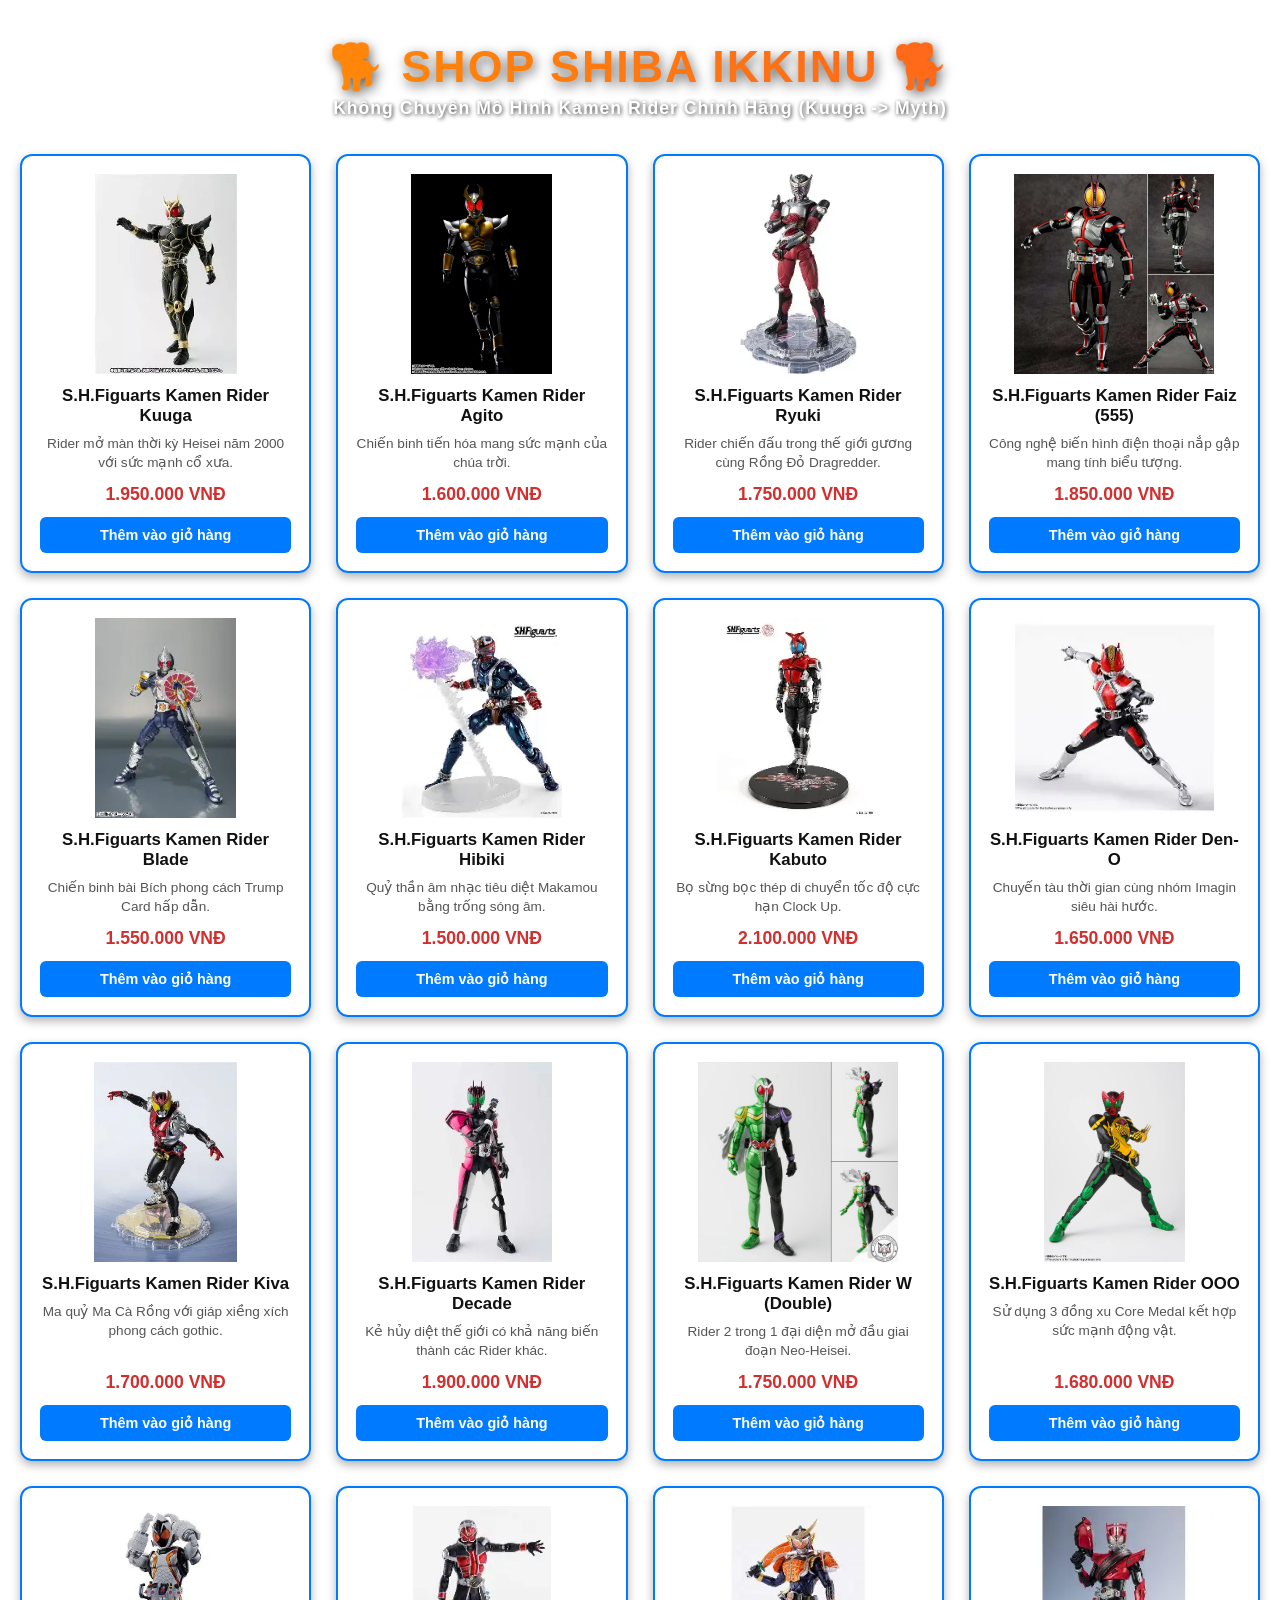
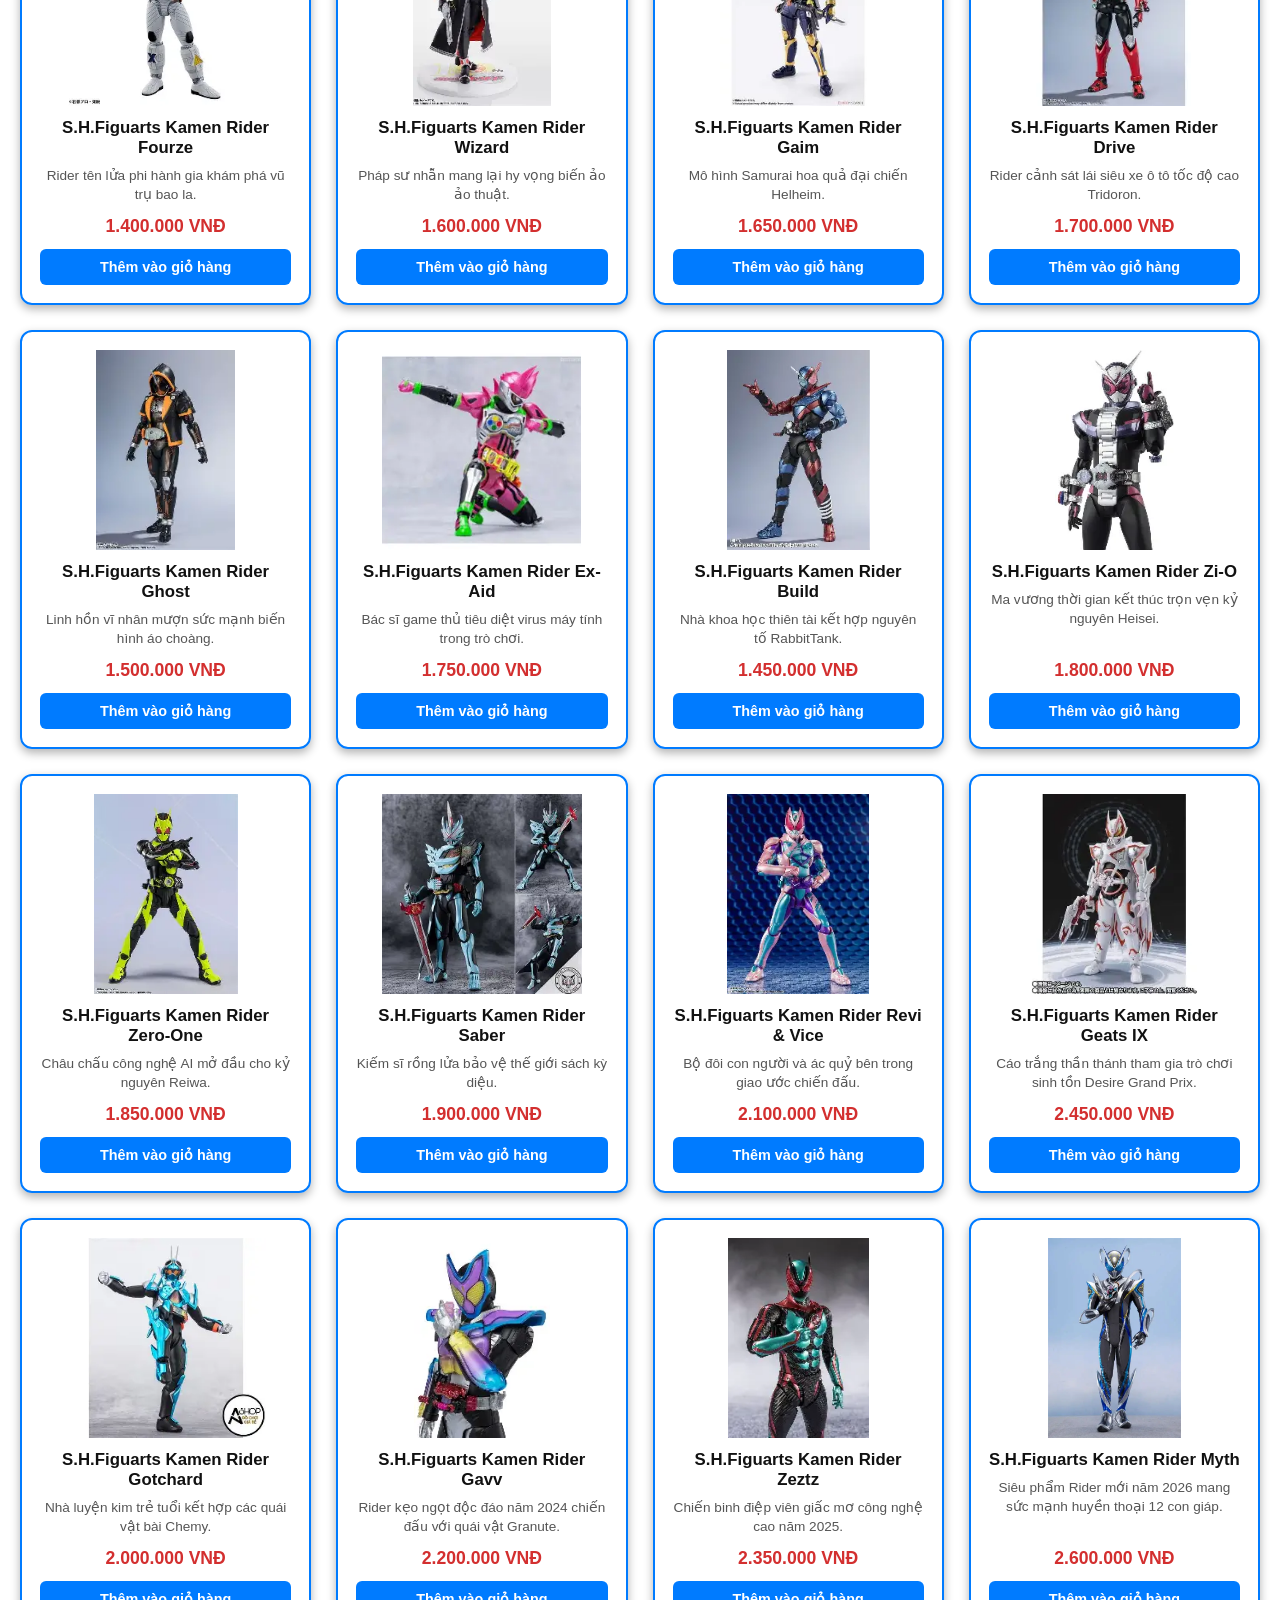
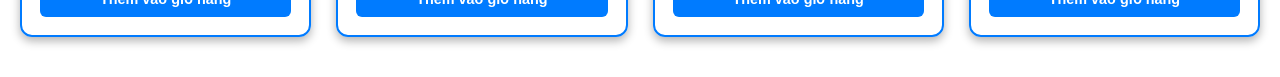
==== index.html @ 79458507 "Rename box.html to index.html" ====
<!DOCTYPE html>
<html lang="vi">
<head>
  <meta charset="UTF-8">
  <meta name="viewport" content="width=device-width, initial-scale=1.0">
  <title>SHOP SHIBA IKKINU - Bảng Giá Mô Hình Kamen Rider (Kuuga -> Myth)</title>
  
  <style>
    /* Reset CSS */
    * {
      box-sizing: border-box;
      margin: 0;
      padding: 0;
    }

    body {
      font-family: 'Segoe UI', Tahoma, Geneva, Verdana, sans-serif;
      padding: 40px 20px;
    }

    /* CSS DÀNH CHO VIDEO NỀN ĐỘNG */
    .bg-video {
      position: fixed;
      right: 0;
      bottom: 0;
      min-width: 100%;
      min-height: 100%;
      z-index: -1; /* Đẩy video ra sau cùng làm nền */
      object-fit: cover;
      filter: brightness(0.5); /* Hạ độ sáng video cho dễ đọc chữ */
    }

    /* TRANG TRÍ TIÊU ĐỀ SHOP SHIBA IKKINU */
    .shop-header {
      text-align: center;
      margin-bottom: 35px;
    }

    .shop-title {
      font-size: 2.8rem;
      font-weight: 900;
      text-transform: uppercase;
      letter-spacing: 2px;
      
      background: linear-gradient(45deg, #ff9800, #ff5722);
      background-clip: text;
      -webkit-background-clip: text;
      -webkit-text-fill-color: transparent;
      
      filter: drop-shadow(2px 4px 6px rgba(0, 0, 0, 0.6));
      margin-bottom: 5px;
    }

    .shop-subtitle {
      font-size: 1.1rem;
      color: #ffffff;
      font-weight: 600;
      letter-spacing: 1px;
      text-shadow: 1px 1px 4px rgba(0,0,0,0.8);
    }

    /* KHUNG LƯỚI CHỨA 28 SẢN PHẨM */
    .product-container {
      display: grid;
      grid-template-columns: repeat(auto-fill, minmax(280px, 1fr));
      gap: 25px;
      max-width: 1300px;
      margin: 0 auto;
    }

    /* THẺ SẢN PHẨM */
    .product-card {
      background-color: rgba(255, 255, 255, 0.95);
      border: 2px solid #007bff;
      border-radius: 12px;
      padding: 18px;
      text-align: center;
      
      display: flex;
      flex-direction: column;
      justify-content: space-between;
      box-shadow: 0 4px 10px rgba(0, 0, 0, 0.3);

      transition: all 0.3s ease-in-out;
    }

    .product-card:hover {
      transform: translateY(-8px) scale(1.02);
      border-color: #ff5722;
      box-shadow: 0 12px 24px rgba(255, 87, 34, 0.4);
      cursor: pointer;
    }

    /* Khung chứa hình ảnh */
    .image-wrapper {
      width: 100%;
      height: 200px;
      margin-bottom: 12px;
      display: flex;
      align-items: center;
      justify-content: center;
      background-color: #ffffff;
      border-radius: 8px;
      overflow: hidden;
    }

    .product-image {
      max-width: 100%;
      max-height: 100%;
      object-fit: contain;
    }

    /* Tiêu đề & Nội dung */
    .product-title {
      font-size: 1.05rem;
      color: #111;
      margin-bottom: 8px;
      font-weight: bold;
    }

    .product-description {
      font-size: 0.85rem;
      color: #555;
      margin-bottom: 12px;
      line-height: 1.4;
      flex-grow: 1;
    }

    .product-price {
      font-size: 1.1rem;
      font-weight: bold;
      color: #d32f2f;
      margin-bottom: 12px;
      display: block;
    }

    .add-to-cart-btn {
      background-color: #007bff;
      color: #ffffff;
      border: none;
      padding: 10px 12px;
      border-radius: 6px;
      font-weight: bold;
      font-size: 0.9rem;
      cursor: pointer;
      transition: background-color 0.3s ease;
    }

    .product-card:hover .add-to-cart-btn {
      background-color: #ff5722;
    }
  </style>
</head>
<body>

  <!-- VIDEO NỀN ĐỘNG -->
  <video autoplay loop muted playsinline class="bg-video">
    <source src="background-effect.mp4" type="video/mp4">
  </video>

  <!-- TIÊU ĐỀ SHOP SHIBA IKKINU -->
  <div class="shop-header">
    <h1 class="shop-title">🐕 SHOP SHIBA IKKINU 🐕</h1>
    <p class="shop-subtitle">Không Chuyên Mô Hình Kamen Rider Chính Hãng (Kuuga -> Myth)</p>
  </div>

  <!-- BỘ BẢNG GIÁ 28 KAMEN RIDER -->
  <div class="product-container">
    
    <!-- 1. Kuuga -->
    <div class="product-card">
      <div class="image-wrapper"><img src="kuuga.jpg" alt="Kuuga" class="product-image"></div>
      <h3 class="product-title">S.H.Figuarts Kamen Rider Kuuga</h3>
      <p class="product-description">Rider mở màn thời kỳ Heisei năm 2000 với sức mạnh cổ xưa.</p>
      <span class="product-price">1.950.000 VNĐ</span>
      <button class="add-to-cart-btn">Thêm vào giỏ hàng</button>
    </div>

    <!-- 2. Agito -->
    <div class="product-card">
      <div class="image-wrapper"><img src="agito.png" alt="Agito" class="product-image"></div>
      <h3 class="product-title">S.H.Figuarts Kamen Rider Agito</h3>
      <p class="product-description">Chiến binh tiến hóa mang sức mạnh của chúa trời.</p>
      <span class="product-price">1.600.000 VNĐ</span>
      <button class="add-to-cart-btn">Thêm vào giỏ hàng</button>
    </div>

    <!-- 3. Ryuki -->
    <div class="product-card">
      <div class="image-wrapper"><img src="ryuki.png" alt="Ryuki" class="product-image"></div>
      <h3 class="product-title">S.H.Figuarts Kamen Rider Ryuki</h3>
      <p class="product-description">Rider chiến đấu trong thế giới gương cùng Rồng Đỏ Dragredder.</p>
      <span class="product-price">1.750.000 VNĐ</span>
      <button class="add-to-cart-btn">Thêm vào giỏ hàng</button>
    </div>

    <!-- 4. Faiz -->
    <div class="product-card">
      <div class="image-wrapper"><img src="faiz.png" alt="Faiz" class="product-image"></div>
      <h3 class="product-title">S.H.Figuarts Kamen Rider Faiz (555)</h3>
      <p class="product-description">Công nghệ biến hình điện thoại nắp gập mang tính biểu tượng.</p>
      <span class="product-price">1.850.000 VNĐ</span>
      <button class="add-to-cart-btn">Thêm vào giỏ hàng</button>
    </div>

    <!-- 5. Blade -->
    <div class="product-card">
      <div class="image-wrapper"><img src="blade.png" alt="Blade" class="product-image"></div>
      <h3 class="product-title">S.H.Figuarts Kamen Rider Blade</h3>
      <p class="product-description">Chiến binh bài Bích phong cách Trump Card hấp dẫn.</p>
      <span class="product-price">1.550.000 VNĐ</span>
      <button class="add-to-cart-btn">Thêm vào giỏ hàng</button>
    </div>

    <!-- 6. Hibiki -->
    <div class="product-card">
      <div class="image-wrapper"><img src="hibiki.png" alt="Hibiki" class="product-image"></div>
      <h3 class="product-title">S.H.Figuarts Kamen Rider Hibiki</h3>
      <p class="product-description">Quỷ thần âm nhạc tiêu diệt Makamou bằng trống sóng âm.</p>
      <span class="product-price">1.500.000 VNĐ</span>
      <button class="add-to-cart-btn">Thêm vào giỏ hàng</button>
    </div>

    <!-- 7. Kabuto -->
    <div class="product-card">
      <div class="image-wrapper"><img src="kabuto.png" alt="Kabuto" class="product-image"></div>
      <h3 class="product-title">S.H.Figuarts Kamen Rider Kabuto</h3>
      <p class="product-description">Bọ sừng bọc thép di chuyển tốc độ cực hạn Clock Up.</p>
      <span class="product-price">2.100.000 VNĐ</span>
      <button class="add-to-cart-btn">Thêm vào giỏ hàng</button>
    </div>

    <!-- 8. Den-O -->
    <div class="product-card">
      <div class="image-wrapper"><img src="deno.png" alt="Den-O" class="product-image"></div>
      <h3 class="product-title">S.H.Figuarts Kamen Rider Den-O</h3>
      <p class="product-description">Chuyến tàu thời gian cùng nhóm Imagin siêu hài hước.</p>
      <span class="product-price">1.650.000 VNĐ</span>
      <button class="add-to-cart-btn">Thêm vào giỏ hàng</button>
    </div>

    <!-- 9. Kiva -->
    <div class="product-card">
      <div class="image-wrapper"><img src="kiva.png" alt="Kiva" class="product-image"></div>
      <h3 class="product-title">S.H.Figuarts Kamen Rider Kiva</h3>
      <p class="product-description">Ma quỷ Ma Cà Rồng với giáp xiềng xích phong cách gothic.</p>
      <span class="product-price">1.700.000 VNĐ</span>
      <button class="add-to-cart-btn">Thêm vào giỏ hàng</button>
    </div>

    <!-- 10. Decade -->
    <div class="product-card">
      <div class="image-wrapper"><img src="decade.png" alt="Decade" class="product-image"></div>
      <h3 class="product-title">S.H.Figuarts Kamen Rider Decade</h3>
      <p class="product-description">Kẻ hủy diệt thế giới có khả năng biến thành các Rider khác.</p>
      <span class="product-price">1.900.000 VNĐ</span>
      <button class="add-to-cart-btn">Thêm vào giỏ hàng</button>
    </div>

    <!-- 11. W (Double) -->
    <div class="product-card">
      <div class="image-wrapper"><img src="w.png" alt="W" class="product-image"></div>
      <h3 class="product-title">S.H.Figuarts Kamen Rider W (Double)</h3>
      <p class="product-description">Rider 2 trong 1 đại diện mở đầu giai đoạn Neo-Heisei.</p>
      <span class="product-price">1.750.000 VNĐ</span>
      <button class="add-to-cart-btn">Thêm vào giỏ hàng</button>
    </div>

    <!-- 12. OOO -->
    <div class="product-card">
      <div class="image-wrapper"><img src="ozu.png" alt="OOO" class="product-image"></div>
      <h3 class="product-title">S.H.Figuarts Kamen Rider OOO</h3>
      <p class="product-description">Sử dụng 3 đồng xu Core Medal kết hợp sức mạnh động vật.</p>
      <span class="product-price">1.680.000 VNĐ</span>
      <button class="add-to-cart-btn">Thêm vào giỏ hàng</button>
    </div>

    <!-- 13. Fourze -->
    <div class="product-card">
      <div class="image-wrapper"><img src="fourze.png" alt="Fourze" class="product-image"></div>
      <h3 class="product-title">S.H.Figuarts Kamen Rider Fourze</h3>
      <p class="product-description">Rider tên lửa phi hành gia khám phá vũ trụ bao la.</p>
      <span class="product-price">1.400.000 VNĐ</span>
      <button class="add-to-cart-btn">Thêm vào giỏ hàng</button>
    </div>

    <!-- 14. Wizard -->
    <div class="product-card">
      <div class="image-wrapper"><img src="wizard.png" alt="Wizard" class="product-image"></div>
      <h3 class="product-title">S.H.Figuarts Kamen Rider Wizard</h3>
      <p class="product-description">Pháp sư nhẫn mang lại hy vọng biến ảo ảo thuật.</p>
      <span class="product-price">1.600.000 VNĐ</span>
      <button class="add-to-cart-btn">Thêm vào giỏ hàng</button>
    </div>

    <!-- 15. Gaim -->
    <div class="product-card">
      <div class="image-wrapper"><img src="gaim.png" alt="Gaim" class="product-image"></div>
      <h3 class="product-title">S.H.Figuarts Kamen Rider Gaim</h3>
      <p class="product-description">Mô hình Samurai hoa quả đại chiến Helheim.</p>
      <span class="product-price">1.650.000 VNĐ</span>
      <button class="add-to-cart-btn">Thêm vào giỏ hàng</button>
    </div>

    <!-- 16. Drive -->
    <div class="product-card">
      <div class="image-wrapper"><img src="drive.png" alt="Drive" class="product-image"></div>
      <h3 class="product-title">S.H.Figuarts Kamen Rider Drive</h3>
      <p class="product-description">Rider cảnh sát lái siêu xe ô tô tốc độ cao Tridoron.</p>
      <span class="product-price">1.700.000 VNĐ</span>
      <button class="add-to-cart-btn">Thêm vào giỏ hàng</button>
    </div>

    <!-- 17. Ghost -->
    <div class="product-card">
      <div class="image-wrapper"><img src="ghost.png" alt="Ghost" class="product-image"></div>
      <h3 class="product-title">S.H.Figuarts Kamen Rider Ghost</h3>
      <p class="product-description">Linh hồn vĩ nhân mượn sức mạnh biến hình áo choàng.</p>
      <span class="product-price">1.500.000 VNĐ</span>
      <button class="add-to-cart-btn">Thêm vào giỏ hàng</button>
    </div>

    <!-- 18. Ex-Aid -->
    <div class="product-card">
      <div class="image-wrapper"><img src="exaid.png" alt="Ex-Aid" class="product-image"></div>
      <h3 class="product-title">S.H.Figuarts Kamen Rider Ex-Aid</h3>
      <p class="product-description">Bác sĩ game thủ tiêu diệt virus máy tính trong trò chơi.</p>
      <span class="product-price">1.750.000 VNĐ</span>
      <button class="add-to-cart-btn">Thêm vào giỏ hàng</button>
    </div>

    <!-- 19. Build -->
    <div class="product-card">
      <div class="image-wrapper"><img src="build.png" alt="Build" class="product-image"></div>
      <h3 class="product-title">S.H.Figuarts Kamen Rider Build</h3>
      <p class="product-description">Nhà khoa học thiên tài kết hợp nguyên tố RabbitTank.</p>
      <span class="product-price">1.450.000 VNĐ</span>
      <button class="add-to-cart-btn">Thêm vào giỏ hàng</button>
    </div>

    <!-- 20. Zi-O -->
    <div class="product-card">
      <div class="image-wrapper"><img src="zio.png" alt="Zi-O" class="product-image"></div>
      <h3 class="product-title">S.H.Figuarts Kamen Rider Zi-O</h3>
      <p class="product-description">Ma vương thời gian kết thúc trọn vẹn kỷ nguyên Heisei.</p>
      <span class="product-price">1.800.000 VNĐ</span>
      <button class="add-to-cart-btn">Thêm vào giỏ hàng</button>
    </div>

    <!-- 21. Zero-One -->
    <div class="product-card">
      <div class="image-wrapper"><img src="zeroone.png" alt="Zero-One" class="product-image"></div>
      <h3 class="product-title">S.H.Figuarts Kamen Rider Zero-One</h3>
      <p class="product-description">Châu chấu công nghệ AI mở đầu cho kỷ nguyên Reiwa.</p>
      <span class="product-price">1.850.000 VNĐ</span>
      <button class="add-to-cart-btn">Thêm vào giỏ hàng</button>
    </div>

    <!-- 22. Saber -->
    <div class="product-card">
      <div class="image-wrapper"><img src="saber.png" alt="Saber" class="product-image"></div>
      <h3 class="product-title">S.H.Figuarts Kamen Rider Saber</h3>
      <p class="product-description">Kiếm sĩ rồng lửa bảo vệ thế giới sách kỳ diệu.</p>
      <span class="product-price">1.900.000 VNĐ</span>
      <button class="add-to-cart-btn">Thêm vào giỏ hàng</button>
    </div>

    <!-- 23. Revice -->
    <div class="product-card">
      <div class="image-wrapper"><img src="revice.png" alt="Revice" class="product-image"></div>
      <h3 class="product-title">S.H.Figuarts Kamen Rider Revi & Vice</h3>
      <p class="product-description">Bộ đôi con người và ác quỷ bên trong giao ước chiến đấu.</p>
      <span class="product-price">2.100.000 VNĐ</span>
      <button class="add-to-cart-btn">Thêm vào giỏ hàng</button>
    </div>

    <!-- 24. Geats -->
    <div class="product-card">
      <div class="image-wrapper"><img src="geats.png" alt="Geats IX" class="product-image"></div>
      <h3 class="product-title">S.H.Figuarts Kamen Rider Geats IX</h3>
      <p class="product-description">Cáo trắng thần thánh tham gia trò chơi sinh tồn Desire Grand Prix.</p>
      <span class="product-price">2.450.000 VNĐ</span>
      <button class="add-to-cart-btn">Thêm vào giỏ hàng</button>
    </div>

    <!-- 25. Gotchard -->
    <div class="product-card">
      <div class="image-wrapper"><img src="gotchard.png" alt="Gotchard" class="product-image"></div>
      <h3 class="product-title">S.H.Figuarts Kamen Rider Gotchard</h3>
      <p class="product-description">Nhà luyện kim trẻ tuổi kết hợp các quái vật bài Chemy.</p>
      <span class="product-price">2.000.000 VNĐ</span>
      <button class="add-to-cart-btn">Thêm vào giỏ hàng</button>
    </div>

    <!-- 26. Gavv -->
    <div class="product-card">
      <div class="image-wrapper"><img src="gavv.png" alt="Gavv" class="product-image"></div>
      <h3 class="product-title">S.H.Figuarts Kamen Rider Gavv</h3>
      <p class="product-description">Rider kẹo ngọt độc đáo năm 2024 chiến đấu với quái vật Granute.</p>
      <span class="product-price">2.200.000 VNĐ</span>
      <button class="add-to-cart-btn">Thêm vào giỏ hàng</button>
    </div>

    <!-- 27. Zeztz -->
    <div class="product-card">
      <div class="image-wrapper"><img src="zeztz.png" alt="Zeztz" class="product-image"></div>
      <h3 class="product-title">S.H.Figuarts Kamen Rider Zeztz</h3>
      <p class="product-description">Chiến binh điệp viên giấc mơ công nghệ cao năm 2025.</p>
      <span class="product-price">2.350.000 VNĐ</span>
      <button class="add-to-cart-btn">Thêm vào giỏ hàng</button>
    </div>

    <!-- 28. Myth -->
    <div class="product-card">
      <div class="image-wrapper"><img src="myth.png" alt="Myth" class="product-image"></div>
      <h3 class="product-title">S.H.Figuarts Kamen Rider Myth</h3>
      <p class="product-description">Siêu phẩm Rider mới năm 2026 mang sức mạnh huyền thoại 12 con giáp.</p>
      <span class="product-price">2.600.000 VNĐ</span>
      <button class="add-to-cart-btn">Thêm vào giỏ hàng</button>
    </div>

  </div>

</body>
</html>
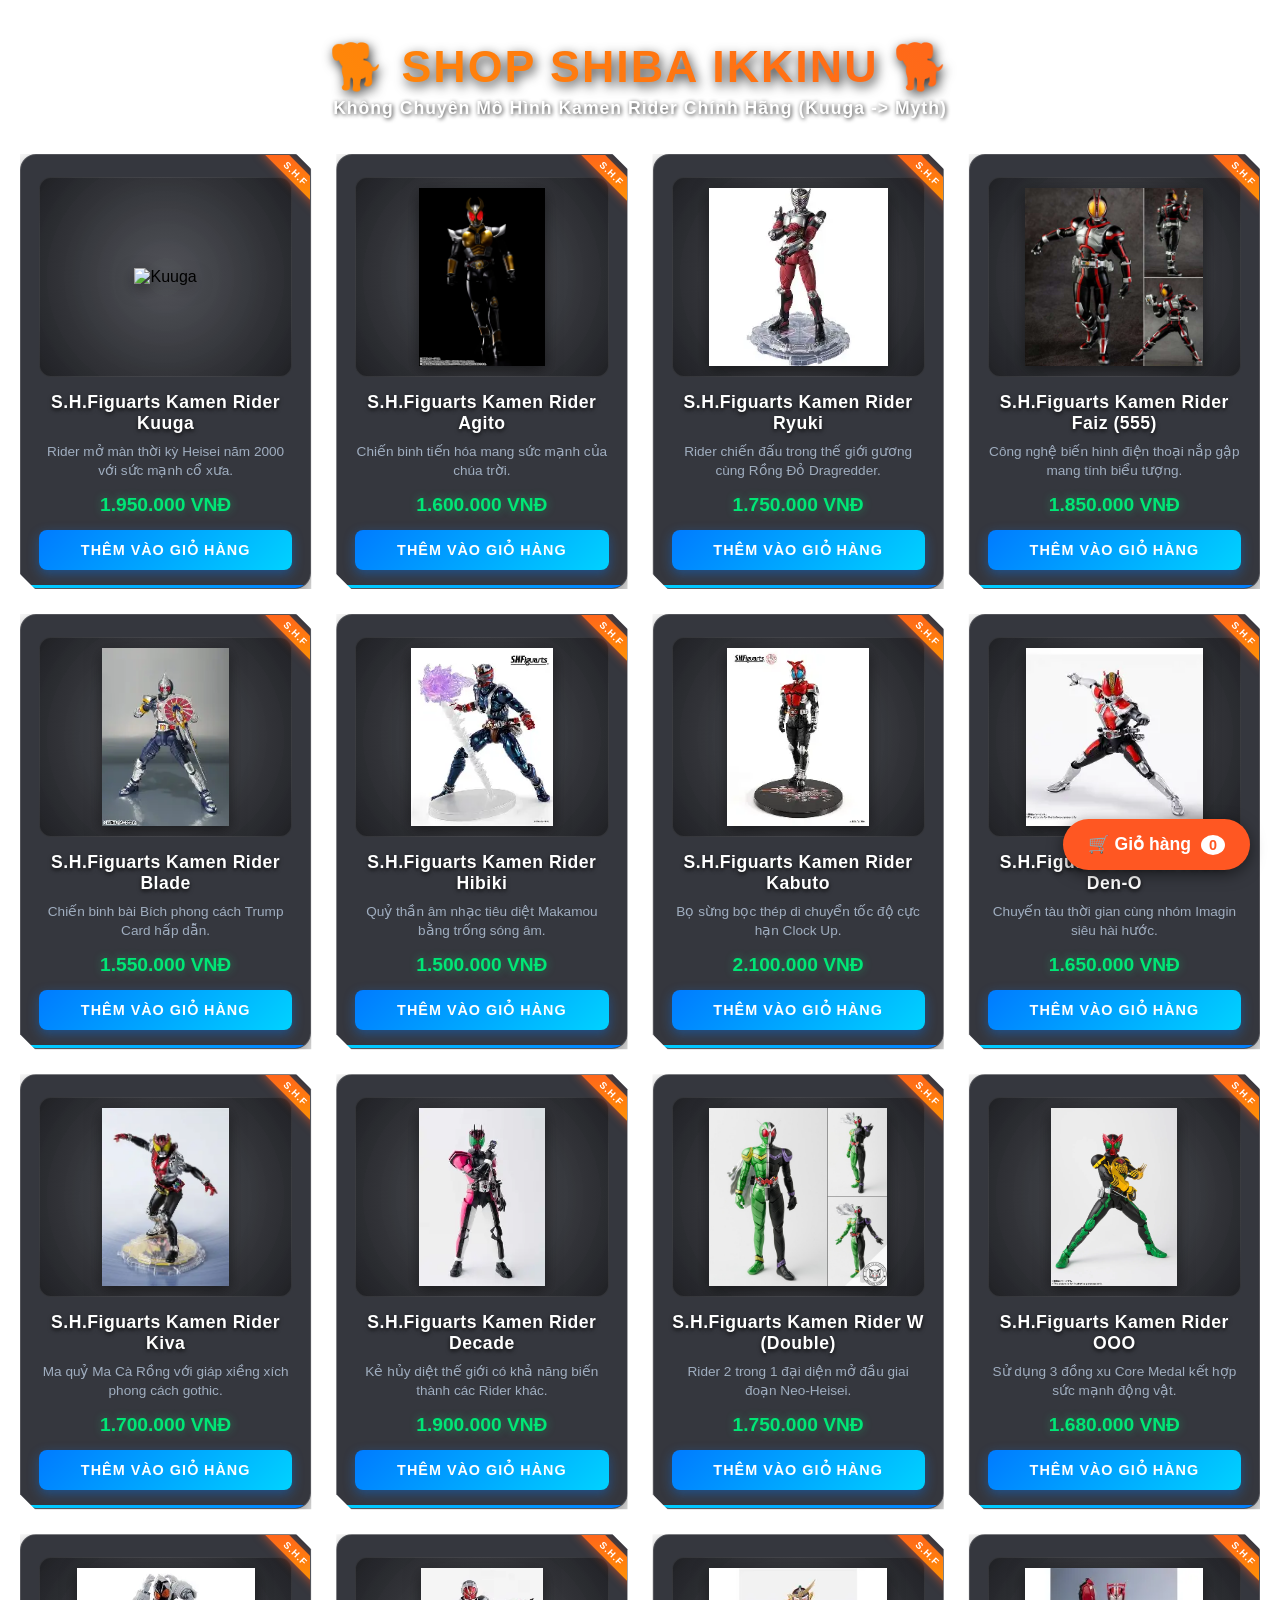
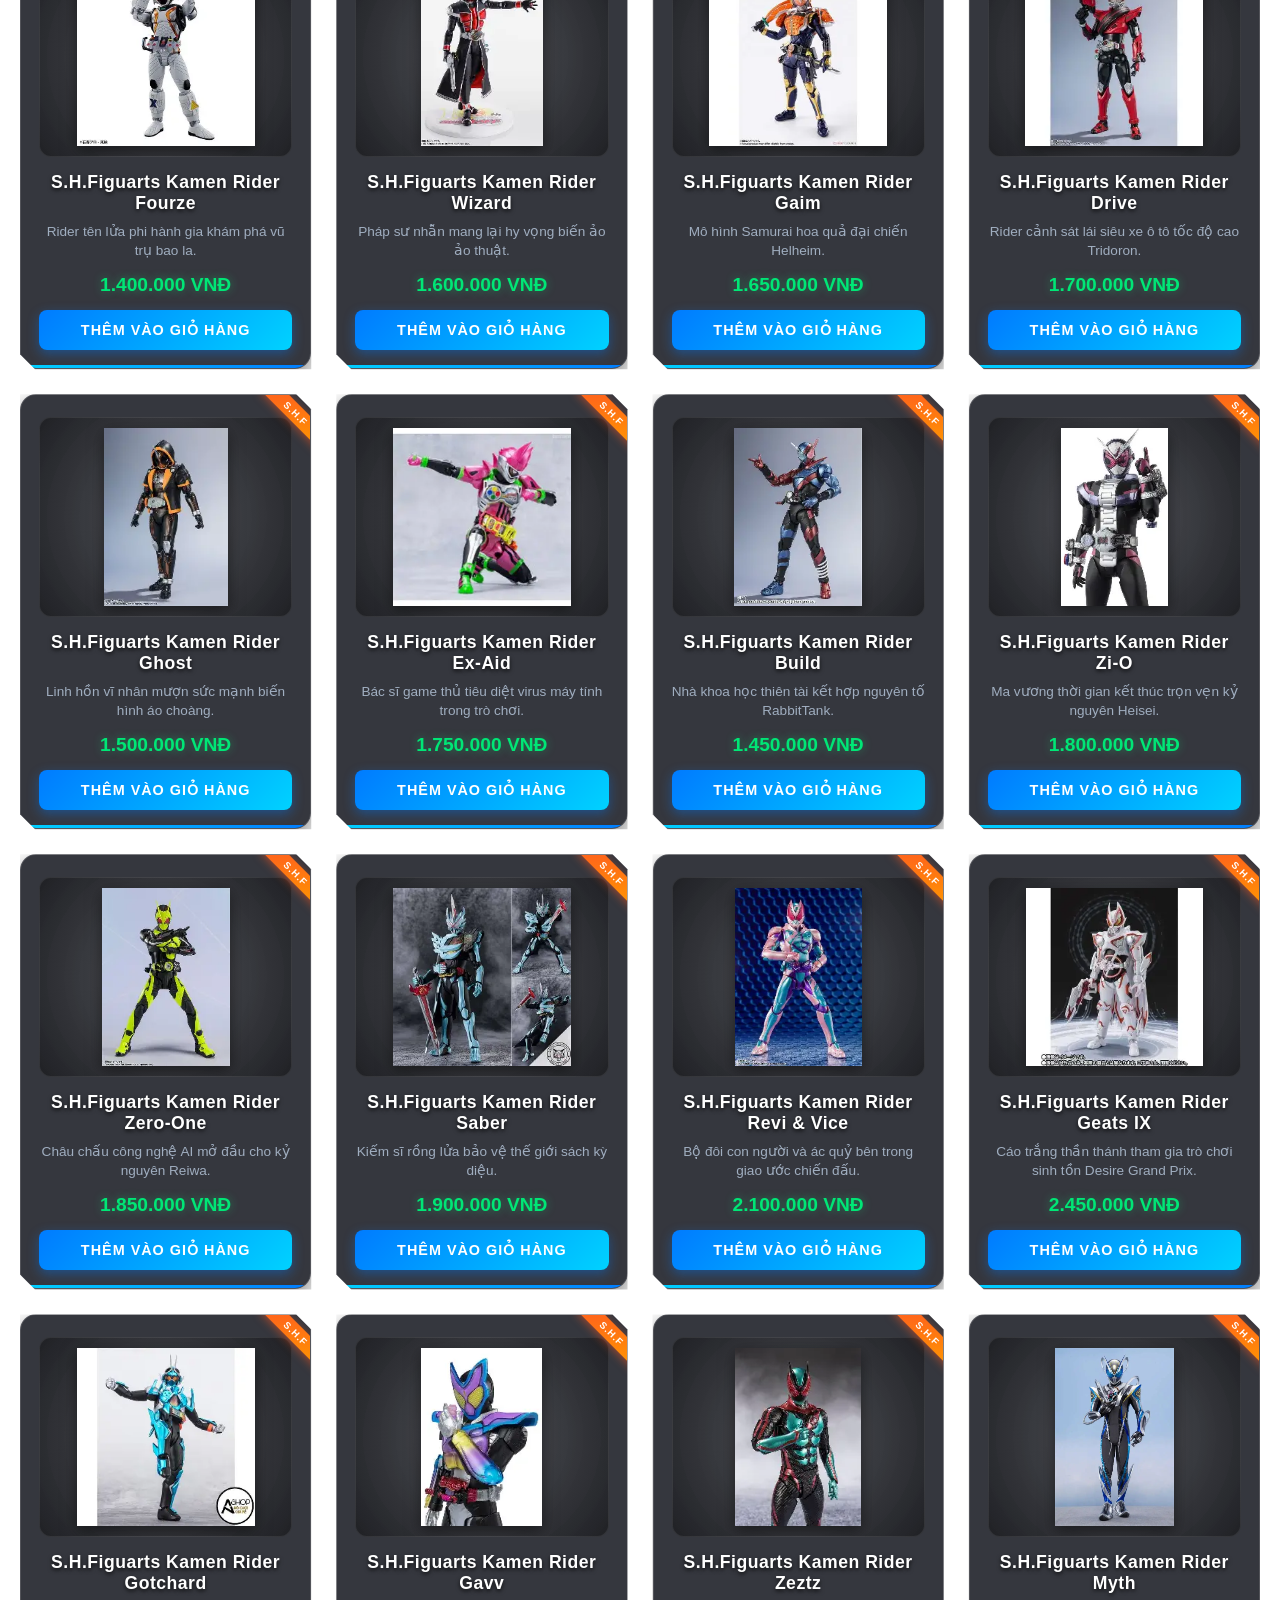
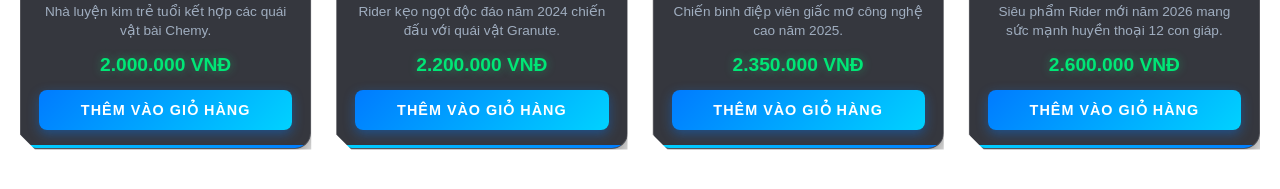
==== commit b88ea924: "Update index.html" ====
--- a/index.html
+++ b/index.html
@@ -25,9 +25,9 @@
       bottom: 0;
       min-width: 100%;
       min-height: 100%;
-      z-index: -1; /* Đẩy video ra sau cùng làm nền */
+      z-index: -1;
       object-fit: cover;
-      filter: brightness(0.5); /* Hạ độ sáng video cho dễ đọc chữ */
+      filter: brightness(0.4);
     }
 
     /* TRANG TRÍ TIÊU ĐỀ SHOP SHIBA IKKINU */
@@ -41,13 +41,11 @@
       font-weight: 900;
       text-transform: uppercase;
       letter-spacing: 2px;
-      
       background: linear-gradient(45deg, #ff9800, #ff5722);
       background-clip: text;
       -webkit-background-clip: text;
       -webkit-text-fill-color: transparent;
-      
-      filter: drop-shadow(2px 4px 6px rgba(0, 0, 0, 0.6));
+      filter: drop-shadow(2px 4px 6px rgba(0, 0, 0, 0.8));
       margin-bottom: 5px;
     }
 
@@ -68,86 +66,310 @@
       margin: 0 auto;
     }
 
-    /* THẺ SẢN PHẨM */
+    /* --- THẺ SẢN PHẨM CYBERPUNK NEON PRO --- */
     .product-card {
-      background-color: rgba(255, 255, 255, 0.95);
-      border: 2px solid #007bff;
-      border-radius: 12px;
-      padding: 18px;
+      width: 100%;
+      background: rgba(18, 20, 29, 0.85);
+      backdrop-filter: blur(12px);
+      border: 1px solid rgba(255, 255, 255, 0.15);
+      border-radius: 16px;
+      padding: 22px 18px 18px;
       text-align: center;
+      position: relative;
+      overflow: hidden;
       
       display: flex;
       flex-direction: column;
       justify-content: space-between;
-      box-shadow: 0 4px 10px rgba(0, 0, 0, 0.3);
-
-      transition: all 0.3s ease-in-out;
-    }
-
+
+      /* Cắt vát góc Mecha Sci-Fi */
+      clip-path: polygon(
+        0 0, 
+        calc(100% - 15px) 0, 100% 15px, 
+        100% 100%, 
+        15px 100%, 0 calc(100% - 15px)
+      );
+
+      box-shadow: 0 10px 25px rgba(0, 0, 0, 0.5);
+      transition: all 0.4s cubic-bezier(0.25, 1, 0.5, 1);
+    }
+
+    /* Tag S.H.Figuarts góc thẻ */
+    .product-card::after {
+      content: 'S.H.F';
+      position: absolute;
+      top: 10px;
+      right: -25px;
+      background: linear-gradient(135deg, #ff5722, #ff9800);
+      color: #fff;
+      font-size: 0.6rem;
+      font-weight: 900;
+      padding: 3px 25px;
+      transform: rotate(45deg);
+      box-shadow: 0 2px 8px rgba(255, 87, 34, 0.5);
+      letter-spacing: 1px;
+    }
+
+    /* Thanh Neon chạy viền dưới */
+    .product-card::before {
+      content: '';
+      position: absolute;
+      bottom: 0;
+      left: 0;
+      width: 100%;
+      height: 3px;
+      background: linear-gradient(90deg, #00d2ff, #007bff, #ff5722, #00d2ff);
+      background-size: 300% 100%;
+      transition: all 0.4s ease;
+    }
+
+    /* KHI LIA CHUỘT VÀO THẺ (HOVER) */
     .product-card:hover {
-      transform: translateY(-8px) scale(1.02);
-      border-color: #ff5722;
-      box-shadow: 0 12px 24px rgba(255, 87, 34, 0.4);
-      cursor: pointer;
+      transform: translateY(-12px) scale(1.02);
+      background: rgba(25, 30, 45, 0.95);
+      border-color: rgba(255, 87, 34, 0.9);
+      box-shadow: 0 15px 35px rgba(0, 0, 0, 0.7),
+                  0 0 25px rgba(255, 87, 34, 0.5),
+                  inset 0 0 15px rgba(255, 87, 34, 0.2);
+    }
+
+    .product-card:hover::before {
+      height: 5px;
+      animation: neonGlow 2s linear infinite;
+    }
+
+    @keyframes neonGlow {
+      0% { background-position: 0% 50%; }
+      100% { background-position: 300% 50%; }
     }
 
     /* Khung chứa hình ảnh */
     .image-wrapper {
       width: 100%;
       height: 200px;
-      margin-bottom: 12px;
+      margin-bottom: 15px;
       display: flex;
       align-items: center;
       justify-content: center;
-      background-color: #ffffff;
-      border-radius: 8px;
+      background: radial-gradient(circle, rgba(255,255,255,0.15) 0%, rgba(0,0,0,0.4) 100%);
+      border-radius: 12px;
       overflow: hidden;
+      position: relative;
+      border: 1px solid rgba(255, 255, 255, 0.08);
+    }
+
+    .image-wrapper::before {
+      content: '';
+      position: absolute;
+      top: -50%;
+      left: -75%;
+      width: 50%;
+      height: 200%;
+      background: linear-gradient(
+        90deg, 
+        rgba(255,255,255,0) 0%, 
+        rgba(255,255,255,0.3) 50%, 
+        rgba(255,255,255,0) 100%
+      );
+      transform: rotate(25deg);
+      transition: all 0.6s ease;
+    }
+
+    .product-card:hover .image-wrapper::before {
+      left: 125%;
     }
 
     .product-image {
-      max-width: 100%;
-      max-height: 100%;
+      max-width: 90%;
+      max-height: 90%;
       object-fit: contain;
-    }
-
-    /* Tiêu đề & Nội dung */
+      filter: drop-shadow(0 5px 8px rgba(0,0,0,0.5));
+      transition: transform 0.5s cubic-bezier(0.175, 0.885, 0.32, 1.275);
+    }
+
+    .product-card:hover .product-image {
+      transform: scale(1.12) translateY(-5px);
+      filter: drop-shadow(0 12px 15px rgba(255, 87, 34, 0.6));
+    }
+
+    /* Chữ & Giá tiền */
     .product-title {
-      font-size: 1.05rem;
-      color: #111;
+      font-size: 1.1rem;
+      color: #ffffff;
       margin-bottom: 8px;
-      font-weight: bold;
+      font-weight: 800;
+      letter-spacing: 0.5px;
+      text-shadow: 0 2px 4px rgba(0,0,0,0.8);
     }
 
     .product-description {
       font-size: 0.85rem;
-      color: #555;
-      margin-bottom: 12px;
+      color: #a0aec0;
+      margin-bottom: 14px;
       line-height: 1.4;
       flex-grow: 1;
     }
 
     .product-price {
+      font-size: 1.2rem;
+      font-weight: 900;
+      color: #00e676;
+      text-shadow: 0 0 10px rgba(0, 230, 118, 0.4);
+      margin-bottom: 14px;
+      display: block;
+    }
+
+    /* Nút bấm mua hàng Sci-Fi */
+    .add-to-cart-btn {
+      background: linear-gradient(135deg, #007bff, #00d2ff);
+      color: #ffffff;
+      border: none;
+      padding: 12px 15px;
+      border-radius: 8px;
+      font-weight: 800;
+      font-size: 0.9rem;
+      text-transform: uppercase;
+      letter-spacing: 1px;
+      cursor: pointer;
+      box-shadow: 0 4px 12px rgba(0, 123, 255, 0.4);
+      transition: all 0.3s ease;
+    }
+
+    .product-card:hover .add-to-cart-btn {
+      background: linear-gradient(135deg, #ff5722, #ff9800);
+      box-shadow: 0 6px 18px rgba(255, 87, 34, 0.6);
+      transform: translateY(-2px);
+    }
+
+    /* GIAO DIỆN GIỎ HÀNG NỔI & MODAL */
+    .floating-cart-btn {
+      position: fixed;
+      bottom: 30px;
+      right: 30px;
+      background-color: #ff5722;
+      color: white;
+      border: none;
+      border-radius: 50px;
+      padding: 15px 25px;
       font-size: 1.1rem;
       font-weight: bold;
-      color: #d32f2f;
-      margin-bottom: 12px;
-      display: block;
-    }
-
-    .add-to-cart-btn {
-      background-color: #007bff;
-      color: #ffffff;
+      cursor: pointer;
+      box-shadow: 0 4px 15px rgba(0,0,0,0.5);
+      z-index: 99;
+      display: flex;
+      align-items: center;
+      gap: 10px;
+      transition: transform 0.2s;
+    }
+
+    .floating-cart-btn:hover {
+      transform: scale(1.08);
+      background-color: #e64a19;
+    }
+
+    .cart-badge {
+      background-color: #ffffff;
+      color: #ff5722;
+      border-radius: 50%;
+      padding: 2px 8px;
+      font-size: 0.9rem;
+    }
+
+    .cart-modal {
+      display: none;
+      position: fixed;
+      top: 0;
+      left: 0;
+      width: 100%;
+      height: 100%;
+      background-color: rgba(0,0,0,0.8);
+      z-index: 100;
+      justify-content: center;
+      align-items: center;
+    }
+
+    .cart-modal-content {
+      background-color: #1a1d24;
+      color: #fff;
+      padding: 25px;
+      border-radius: 12px;
+      width: 90%;
+      max-width: 650px;
+      max-height: 80vh;
+      overflow-y: auto;
+      box-shadow: 0 5px 20px rgba(0,0,0,0.8);
+      position: relative;
+      border: 1px solid rgba(255,255,255,0.1);
+    }
+
+    .close-btn {
+      position: absolute;
+      top: 15px;
+      right: 20px;
+      font-size: 1.8rem;
+      font-weight: bold;
+      cursor: pointer;
+      color: #aaa;
+    }
+
+    .close-btn:hover { color: #fff; }
+
+    .cart-table {
+      width: 100%;
+      border-collapse: collapse;
+      margin: 20px 0;
+    }
+
+    .cart-table th, .cart-table td {
+      border-bottom: 1px solid #333;
+      padding: 10px;
+      text-align: center;
+    }
+
+    .cart-table th {
+      background-color: #252932;
+      color: #fff;
+    }
+
+    .qty-btn {
+      background: #3a3f4d;
+      color: #fff;
       border: none;
-      padding: 10px 12px;
+      padding: 2px 8px;
+      font-weight: bold;
+      cursor: pointer;
+      border-radius: 4px;
+    }
+
+    .remove-btn {
+      background: #dc3545;
+      color: white;
+      border: none;
+      padding: 5px 10px;
+      border-radius: 4px;
+      cursor: pointer;
+    }
+
+    .cart-summary {
+      display: flex;
+      justify-content: space-between;
+      align-items: center;
+      margin-top: 15px;
+      font-size: 1.2rem;
+      font-weight: bold;
+    }
+
+    .total-price {
+      color: #00e676;
+    }
+
+    .clear-cart-btn {
+      background: #6c757d;
+      color: white;
+      border: none;
+      padding: 8px 15px;
       border-radius: 6px;
-      font-weight: bold;
-      font-size: 0.9rem;
       cursor: pointer;
-      transition: background-color 0.3s ease;
-    }
-
-    .product-card:hover .add-to-cart-btn {
-      background-color: #ff5722;
     }
   </style>
 </head>
@@ -164,16 +386,49 @@
     <p class="shop-subtitle">Không Chuyên Mô Hình Kamen Rider Chính Hãng (Kuuga -> Myth)</p>
   </div>
 
+  <!-- NÚT MỞ GIỎ HÀNG NỔI -->
+  <button class="floating-cart-btn" onclick="toggleCartModal()">
+    🛒 Giỏ hàng <span class="cart-badge" id="cart-count">0</span>
+  </button>
+
+  <!-- POPUP GIỎ HÀNG -->
+  <div class="cart-modal" id="cartModal">
+    <div class="cart-modal-content">
+      <span class="close-btn" onclick="toggleCartModal()">&times;</span>
+      <h2>🛒 Giỏ Hàng Của Bạn</h2>
+      
+      <table class="cart-table">
+        <thead>
+          <tr>
+            <th>Mô Hình</th>
+            <th>Đơn Giá</th>
+            <th>Số Lượng</th>
+            <th>Thành Tiền</th>
+            <th>Thao Tác</th>
+          </tr>
+        </thead>
+        <tbody id="cart-items-body">
+          <!-- Các món trong giỏ hàng sẽ chèn vào đây qua JS -->
+        </tbody>
+      </table>
+
+      <div class="cart-summary">
+        <button class="clear-cart-btn" onclick="clearCart()">Xóa tất cả</button>
+        <div>Tổng Tiền: <span class="total-price" id="cart-total-price">0 VNĐ</span></div>
+      </div>
+    </div>
+  </div>
+
   <!-- BỘ BẢNG GIÁ 28 KAMEN RIDER -->
   <div class="product-container">
     
     <!-- 1. Kuuga -->
     <div class="product-card">
-      <div class="image-wrapper"><img src="kuuga.jpg" alt="Kuuga" class="product-image"></div>
+      <div class="image-wrapper"><img src="kuuga.png" alt="Kuuga" class="product-image"></div>
       <h3 class="product-title">S.H.Figuarts Kamen Rider Kuuga</h3>
       <p class="product-description">Rider mở màn thời kỳ Heisei năm 2000 với sức mạnh cổ xưa.</p>
       <span class="product-price">1.950.000 VNĐ</span>
-      <button class="add-to-cart-btn">Thêm vào giỏ hàng</button>
+      <button class="add-to-cart-btn" onclick="addToCart('kuuga', 'S.H.Figuarts Kuuga', 1950000)">Thêm vào giỏ hàng</button>
     </div>
 
     <!-- 2. Agito -->
@@ -182,7 +437,7 @@
       <h3 class="product-title">S.H.Figuarts Kamen Rider Agito</h3>
       <p class="product-description">Chiến binh tiến hóa mang sức mạnh của chúa trời.</p>
       <span class="product-price">1.600.000 VNĐ</span>
-      <button class="add-to-cart-btn">Thêm vào giỏ hàng</button>
+      <button class="add-to-cart-btn" onclick="addToCart('agito', 'S.H.Figuarts Agito', 1600000)">Thêm vào giỏ hàng</button>
     </div>
 
     <!-- 3. Ryuki -->
@@ -191,7 +446,7 @@
       <h3 class="product-title">S.H.Figuarts Kamen Rider Ryuki</h3>
       <p class="product-description">Rider chiến đấu trong thế giới gương cùng Rồng Đỏ Dragredder.</p>
       <span class="product-price">1.750.000 VNĐ</span>
-      <button class="add-to-cart-btn">Thêm vào giỏ hàng</button>
+      <button class="add-to-cart-btn" onclick="addToCart('ryuki', 'S.H.Figuarts Ryuki', 1750000)">Thêm vào giỏ hàng</button>
     </div>
 
     <!-- 4. Faiz -->
@@ -200,7 +455,7 @@
       <h3 class="product-title">S.H.Figuarts Kamen Rider Faiz (555)</h3>
       <p class="product-description">Công nghệ biến hình điện thoại nắp gập mang tính biểu tượng.</p>
       <span class="product-price">1.850.000 VNĐ</span>
-      <button class="add-to-cart-btn">Thêm vào giỏ hàng</button>
+      <button class="add-to-cart-btn" onclick="addToCart('faiz', 'S.H.Figuarts Faiz', 1850000)">Thêm vào giỏ hàng</button>
     </div>
 
     <!-- 5. Blade -->
@@ -209,7 +464,7 @@
       <h3 class="product-title">S.H.Figuarts Kamen Rider Blade</h3>
       <p class="product-description">Chiến binh bài Bích phong cách Trump Card hấp dẫn.</p>
       <span class="product-price">1.550.000 VNĐ</span>
-      <button class="add-to-cart-btn">Thêm vào giỏ hàng</button>
+      <button class="add-to-cart-btn" onclick="addToCart('blade', 'S.H.Figuarts Blade', 1550000)">Thêm vào giỏ hàng</button>
     </div>
 
     <!-- 6. Hibiki -->
@@ -218,7 +473,7 @@
       <h3 class="product-title">S.H.Figuarts Kamen Rider Hibiki</h3>
       <p class="product-description">Quỷ thần âm nhạc tiêu diệt Makamou bằng trống sóng âm.</p>
       <span class="product-price">1.500.000 VNĐ</span>
-      <button class="add-to-cart-btn">Thêm vào giỏ hàng</button>
+      <button class="add-to-cart-btn" onclick="addToCart('hibiki', 'S.H.Figuarts Hibiki', 1500000)">Thêm vào giỏ hàng</button>
     </div>
 
     <!-- 7. Kabuto -->
@@ -227,7 +482,7 @@
       <h3 class="product-title">S.H.Figuarts Kamen Rider Kabuto</h3>
       <p class="product-description">Bọ sừng bọc thép di chuyển tốc độ cực hạn Clock Up.</p>
       <span class="product-price">2.100.000 VNĐ</span>
-      <button class="add-to-cart-btn">Thêm vào giỏ hàng</button>
+      <button class="add-to-cart-btn" onclick="addToCart('kabuto', 'S.H.Figuarts Kabuto', 2100000)">Thêm vào giỏ hàng</button>
     </div>
 
     <!-- 8. Den-O -->
@@ -236,7 +491,7 @@
       <h3 class="product-title">S.H.Figuarts Kamen Rider Den-O</h3>
       <p class="product-description">Chuyến tàu thời gian cùng nhóm Imagin siêu hài hước.</p>
       <span class="product-price">1.650.000 VNĐ</span>
-      <button class="add-to-cart-btn">Thêm vào giỏ hàng</button>
+      <button class="add-to-cart-btn" onclick="addToCart('deno', 'S.H.Figuarts Den-O', 1650000)">Thêm vào giỏ hàng</button>
     </div>
 
     <!-- 9. Kiva -->
@@ -245,7 +500,7 @@
       <h3 class="product-title">S.H.Figuarts Kamen Rider Kiva</h3>
       <p class="product-description">Ma quỷ Ma Cà Rồng với giáp xiềng xích phong cách gothic.</p>
       <span class="product-price">1.700.000 VNĐ</span>
-      <button class="add-to-cart-btn">Thêm vào giỏ hàng</button>
+      <button class="add-to-cart-btn" onclick="addToCart('kiva', 'S.H.Figuarts Kiva', 1700000)">Thêm vào giỏ hàng</button>
     </div>
 
     <!-- 10. Decade -->
@@ -254,7 +509,7 @@
       <h3 class="product-title">S.H.Figuarts Kamen Rider Decade</h3>
       <p class="product-description">Kẻ hủy diệt thế giới có khả năng biến thành các Rider khác.</p>
       <span class="product-price">1.900.000 VNĐ</span>
-      <button class="add-to-cart-btn">Thêm vào giỏ hàng</button>
+      <button class="add-to-cart-btn" onclick="addToCart('decade', 'S.H.Figuarts Decade', 1900000)">Thêm vào giỏ hàng</button>
     </div>
 
     <!-- 11. W (Double) -->
@@ -263,7 +518,7 @@
       <h3 class="product-title">S.H.Figuarts Kamen Rider W (Double)</h3>
       <p class="product-description">Rider 2 trong 1 đại diện mở đầu giai đoạn Neo-Heisei.</p>
       <span class="product-price">1.750.000 VNĐ</span>
-      <button class="add-to-cart-btn">Thêm vào giỏ hàng</button>
+      <button class="add-to-cart-btn" onclick="addToCart('w', 'S.H.Figuarts W', 1750000)">Thêm vào giỏ hàng</button>
     </div>
 
     <!-- 12. OOO -->
@@ -272,7 +527,7 @@
       <h3 class="product-title">S.H.Figuarts Kamen Rider OOO</h3>
       <p class="product-description">Sử dụng 3 đồng xu Core Medal kết hợp sức mạnh động vật.</p>
       <span class="product-price">1.680.000 VNĐ</span>
-      <button class="add-to-cart-btn">Thêm vào giỏ hàng</button>
+      <button class="add-to-cart-btn" onclick="addToCart('ozu', 'S.H.Figuarts OOO', 1680000)">Thêm vào giỏ hàng</button>
     </div>
 
     <!-- 13. Fourze -->
@@ -281,7 +536,7 @@
       <h3 class="product-title">S.H.Figuarts Kamen Rider Fourze</h3>
       <p class="product-description">Rider tên lửa phi hành gia khám phá vũ trụ bao la.</p>
       <span class="product-price">1.400.000 VNĐ</span>
-      <button class="add-to-cart-btn">Thêm vào giỏ hàng</button>
+      <button class="add-to-cart-btn" onclick="addToCart('fourze', 'S.H.Figuarts Fourze', 1400000)">Thêm vào giỏ hàng</button>
     </div>
 
     <!-- 14. Wizard -->
@@ -290,7 +545,7 @@
       <h3 class="product-title">S.H.Figuarts Kamen Rider Wizard</h3>
       <p class="product-description">Pháp sư nhẫn mang lại hy vọng biến ảo ảo thuật.</p>
       <span class="product-price">1.600.000 VNĐ</span>
-      <button class="add-to-cart-btn">Thêm vào giỏ hàng</button>
+      <button class="add-to-cart-btn" onclick="addToCart('wizard', 'S.H.Figuarts Wizard', 1600000)">Thêm vào giỏ hàng</button>
     </div>
 
     <!-- 15. Gaim -->
@@ -299,7 +554,7 @@
       <h3 class="product-title">S.H.Figuarts Kamen Rider Gaim</h3>
       <p class="product-description">Mô hình Samurai hoa quả đại chiến Helheim.</p>
       <span class="product-price">1.650.000 VNĐ</span>
-      <button class="add-to-cart-btn">Thêm vào giỏ hàng</button>
+      <button class="add-to-cart-btn" onclick="addToCart('gaim', 'S.H.Figuarts Gaim', 1650000)">Thêm vào giỏ hàng</button>
     </div>
 
     <!-- 16. Drive -->
@@ -308,7 +563,7 @@
       <h3 class="product-title">S.H.Figuarts Kamen Rider Drive</h3>
       <p class="product-description">Rider cảnh sát lái siêu xe ô tô tốc độ cao Tridoron.</p>
       <span class="product-price">1.700.000 VNĐ</span>
-      <button class="add-to-cart-btn">Thêm vào giỏ hàng</button>
+      <button class="add-to-cart-btn" onclick="addToCart('drive', 'S.H.Figuarts Drive', 1700000)">Thêm vào giỏ hàng</button>
     </div>
 
     <!-- 17. Ghost -->
@@ -317,7 +572,7 @@
       <h3 class="product-title">S.H.Figuarts Kamen Rider Ghost</h3>
       <p class="product-description">Linh hồn vĩ nhân mượn sức mạnh biến hình áo choàng.</p>
       <span class="product-price">1.500.000 VNĐ</span>
-      <button class="add-to-cart-btn">Thêm vào giỏ hàng</button>
+      <button class="add-to-cart-btn" onclick="addToCart('ghost', 'S.H.Figuarts Ghost', 1500000)">Thêm vào giỏ hàng</button>
     </div>
 
     <!-- 18. Ex-Aid -->
@@ -326,7 +581,7 @@
       <h3 class="product-title">S.H.Figuarts Kamen Rider Ex-Aid</h3>
       <p class="product-description">Bác sĩ game thủ tiêu diệt virus máy tính trong trò chơi.</p>
       <span class="product-price">1.750.000 VNĐ</span>
-      <button class="add-to-cart-btn">Thêm vào giỏ hàng</button>
+      <button class="add-to-cart-btn" onclick="addToCart('exaid', 'S.H.Figuarts Ex-Aid', 1750000)">Thêm vào giỏ hàng</button>
     </div>
 
     <!-- 19. Build -->
@@ -335,7 +590,7 @@
       <h3 class="product-title">S.H.Figuarts Kamen Rider Build</h3>
       <p class="product-description">Nhà khoa học thiên tài kết hợp nguyên tố RabbitTank.</p>
       <span class="product-price">1.450.000 VNĐ</span>
-      <button class="add-to-cart-btn">Thêm vào giỏ hàng</button>
+      <button class="add-to-cart-btn" onclick="addToCart('build', 'S.H.Figuarts Build', 1450000)">Thêm vào giỏ hàng</button>
     </div>
 
     <!-- 20. Zi-O -->
@@ -344,7 +599,7 @@
       <h3 class="product-title">S.H.Figuarts Kamen Rider Zi-O</h3>
       <p class="product-description">Ma vương thời gian kết thúc trọn vẹn kỷ nguyên Heisei.</p>
       <span class="product-price">1.800.000 VNĐ</span>
-      <button class="add-to-cart-btn">Thêm vào giỏ hàng</button>
+      <button class="add-to-cart-btn" onclick="addToCart('zio', 'S.H.Figuarts Zi-O', 1800000)">Thêm vào giỏ hàng</button>
     </div>
 
     <!-- 21. Zero-One -->
@@ -353,7 +608,7 @@
       <h3 class="product-title">S.H.Figuarts Kamen Rider Zero-One</h3>
       <p class="product-description">Châu chấu công nghệ AI mở đầu cho kỷ nguyên Reiwa.</p>
       <span class="product-price">1.850.000 VNĐ</span>
-      <button class="add-to-cart-btn">Thêm vào giỏ hàng</button>
+      <button class="add-to-cart-btn" onclick="addToCart('zeroone', 'S.H.Figuarts Zero-One', 1850000)">Thêm vào giỏ hàng</button>
     </div>
 
     <!-- 22. Saber -->
@@ -362,7 +617,7 @@
       <h3 class="product-title">S.H.Figuarts Kamen Rider Saber</h3>
       <p class="product-description">Kiếm sĩ rồng lửa bảo vệ thế giới sách kỳ diệu.</p>
       <span class="product-price">1.900.000 VNĐ</span>
-      <button class="add-to-cart-btn">Thêm vào giỏ hàng</button>
+      <button class="add-to-cart-btn" onclick="addToCart('saber', 'S.H.Figuarts Saber', 1900000)">Thêm vào giỏ hàng</button>
     </div>
 
     <!-- 23. Revice -->
@@ -371,7 +626,7 @@
       <h3 class="product-title">S.H.Figuarts Kamen Rider Revi & Vice</h3>
       <p class="product-description">Bộ đôi con người và ác quỷ bên trong giao ước chiến đấu.</p>
       <span class="product-price">2.100.000 VNĐ</span>
-      <button class="add-to-cart-btn">Thêm vào giỏ hàng</button>
+      <button class="add-to-cart-btn" onclick="addToCart('revice', 'S.H.Figuarts Revi & Vice', 2100000)">Thêm vào giỏ hàng</button>
     </div>
 
     <!-- 24. Geats -->
@@ -380,7 +635,7 @@
       <h3 class="product-title">S.H.Figuarts Kamen Rider Geats IX</h3>
       <p class="product-description">Cáo trắng thần thánh tham gia trò chơi sinh tồn Desire Grand Prix.</p>
       <span class="product-price">2.450.000 VNĐ</span>
-      <button class="add-to-cart-btn">Thêm vào giỏ hàng</button>
+      <button class="add-to-cart-btn" onclick="addToCart('geats', 'S.H.Figuarts Geats IX', 2450000)">Thêm vào giỏ hàng</button>
     </div>
 
     <!-- 25. Gotchard -->
@@ -389,7 +644,7 @@
       <h3 class="product-title">S.H.Figuarts Kamen Rider Gotchard</h3>
       <p class="product-description">Nhà luyện kim trẻ tuổi kết hợp các quái vật bài Chemy.</p>
       <span class="product-price">2.000.000 VNĐ</span>
-      <button class="add-to-cart-btn">Thêm vào giỏ hàng</button>
+      <button class="add-to-cart-btn" onclick="addToCart('gotchard', 'S.H.Figuarts Gotchard', 2000000)">Thêm vào giỏ hàng</button>
     </div>
 
     <!-- 26. Gavv -->
@@ -398,7 +653,7 @@
       <h3 class="product-title">S.H.Figuarts Kamen Rider Gavv</h3>
       <p class="product-description">Rider kẹo ngọt độc đáo năm 2024 chiến đấu với quái vật Granute.</p>
       <span class="product-price">2.200.000 VNĐ</span>
-      <button class="add-to-cart-btn">Thêm vào giỏ hàng</button>
+      <button class="add-to-cart-btn" onclick="addToCart('gavv', 'S.H.Figuarts Gavv', 2200000)">Thêm vào giỏ hàng</button>
     </div>
 
     <!-- 27. Zeztz -->
@@ -407,7 +662,7 @@
       <h3 class="product-title">S.H.Figuarts Kamen Rider Zeztz</h3>
       <p class="product-description">Chiến binh điệp viên giấc mơ công nghệ cao năm 2025.</p>
       <span class="product-price">2.350.000 VNĐ</span>
-      <button class="add-to-cart-btn">Thêm vào giỏ hàng</button>
+      <button class="add-to-cart-btn" onclick="addToCart('zeztz', 'S.H.Figuarts Zeztz', 2350000)">Thêm vào giỏ hàng</button>
     </div>
 
     <!-- 28. Myth -->
@@ -416,10 +671,107 @@
       <h3 class="product-title">S.H.Figuarts Kamen Rider Myth</h3>
       <p class="product-description">Siêu phẩm Rider mới năm 2026 mang sức mạnh huyền thoại 12 con giáp.</p>
       <span class="product-price">2.600.000 VNĐ</span>
-      <button class="add-to-cart-btn">Thêm vào giỏ hàng</button>
+      <button class="add-to-cart-btn" onclick="addToCart('myth', 'S.H.Figuarts Myth', 2600000)">Thêm vào giỏ hàng</button>
     </div>
 
   </div>
+
+  <!-- CÁC HÀM XỬ LÝ JAVASCRIPT GIỎ HÀNG -->
+  <script>
+    // Lấy giỏ hàng từ localStorage
+    let cart = JSON.parse(localStorage.getItem('shiba_cart')) || [];
+
+    // Hàm thêm vào giỏ
+    function addToCart(id, name, price) {
+      let item = cart.find(p => p.id === id);
+      if (item) {
+        item.quantity += 1;
+      } else {
+        cart.push({ id, name, price, quantity: 1 });
+      }
+      saveAndRenderCart();
+      alert(`Đã thêm "${name}" vào giỏ hàng!`);
+    }
+
+    // Hàm thay đổi số lượng
+    function changeQuantity(id, amount) {
+      let item = cart.find(p => p.id === id);
+      if (item) {
+        item.quantity += amount;
+        if (item.quantity <= 0) {
+          cart = cart.filter(p => p.id !== id);
+        }
+      }
+      saveAndRenderCart();
+    }
+
+    // Hàm xóa 1 món
+    function removeItem(id) {
+      cart = cart.filter(p => p.id !== id);
+      saveAndRenderCart();
+    }
+
+    // Hàm xóa tất cả
+    function clearCart() {
+      if (confirm("Bạn có chắc chắn muốn xóa toàn bộ giỏ hàng?")) {
+        cart = [];
+        saveAndRenderCart();
+      }
+    }
+
+    // Lưu vào LocalStorage & Render lại giao diện
+    function saveAndRenderCart() {
+      localStorage.setItem('shiba_cart', JSON.stringify(cart));
+      renderCart();
+    }
+
+    // Cập nhật giao diện giỏ hàng & Tính tổng tiền
+    function renderCart() {
+      const cartBody = document.getElementById('cart-items-body');
+      const cartTotalPrice = document.getElementById('cart-total-price');
+      const cartCount = document.getElementById('cart-count');
+      
+      cartBody.innerHTML = '';
+      let total = 0;
+      let totalItemsCount = 0;
+
+      if (cart.length === 0) {
+        cartBody.innerHTML = '<tr><td colspan="5">Giỏ hàng của bạn đang trống!</td></tr>';
+      } else {
+        cart.forEach(item => {
+          let subtotal = item.price * item.quantity;
+          total += subtotal;
+          totalItemsCount += item.quantity;
+
+          cartBody.innerHTML += `
+            <tr>
+              <td><strong>${item.name}</strong></td>
+              <td>${item.price.toLocaleString('vi-VN')} VNĐ</td>
+              <td>
+                <button class="qty-btn" onclick="changeQuantity('${item.id}', -1)">-</button>
+                <span style="margin: 0 5px;">${item.quantity}</span>
+                <button class="qty-btn" onclick="changeQuantity('${item.id}', 1)">+</button>
+              </td>
+              <td><strong>${subtotal.toLocaleString('vi-VN')} VNĐ</strong></td>
+              <td><button class="remove-btn" onclick="removeItem('${item.id}')">Xóa</button></td>
+            </tr>
+          `;
+        });
+      }
+
+      cartTotalPrice.innerText = total.toLocaleString('vi-VN') + ' VNĐ';
+      cartCount.innerText = totalItemsCount;
+    }
+
+    // Bật/Tắt Popup Giỏ Hàng
+    function toggleCartModal() {
+      const modal = document.getElementById('cartModal');
+      modal.style.display = (modal.style.display === 'flex') ? 'none' : 'flex';
+    }
+
+    // Khởi chạy cập nhật giỏ khi tải trang
+    renderCart();
+  </script>
 
 </body>
 </html>
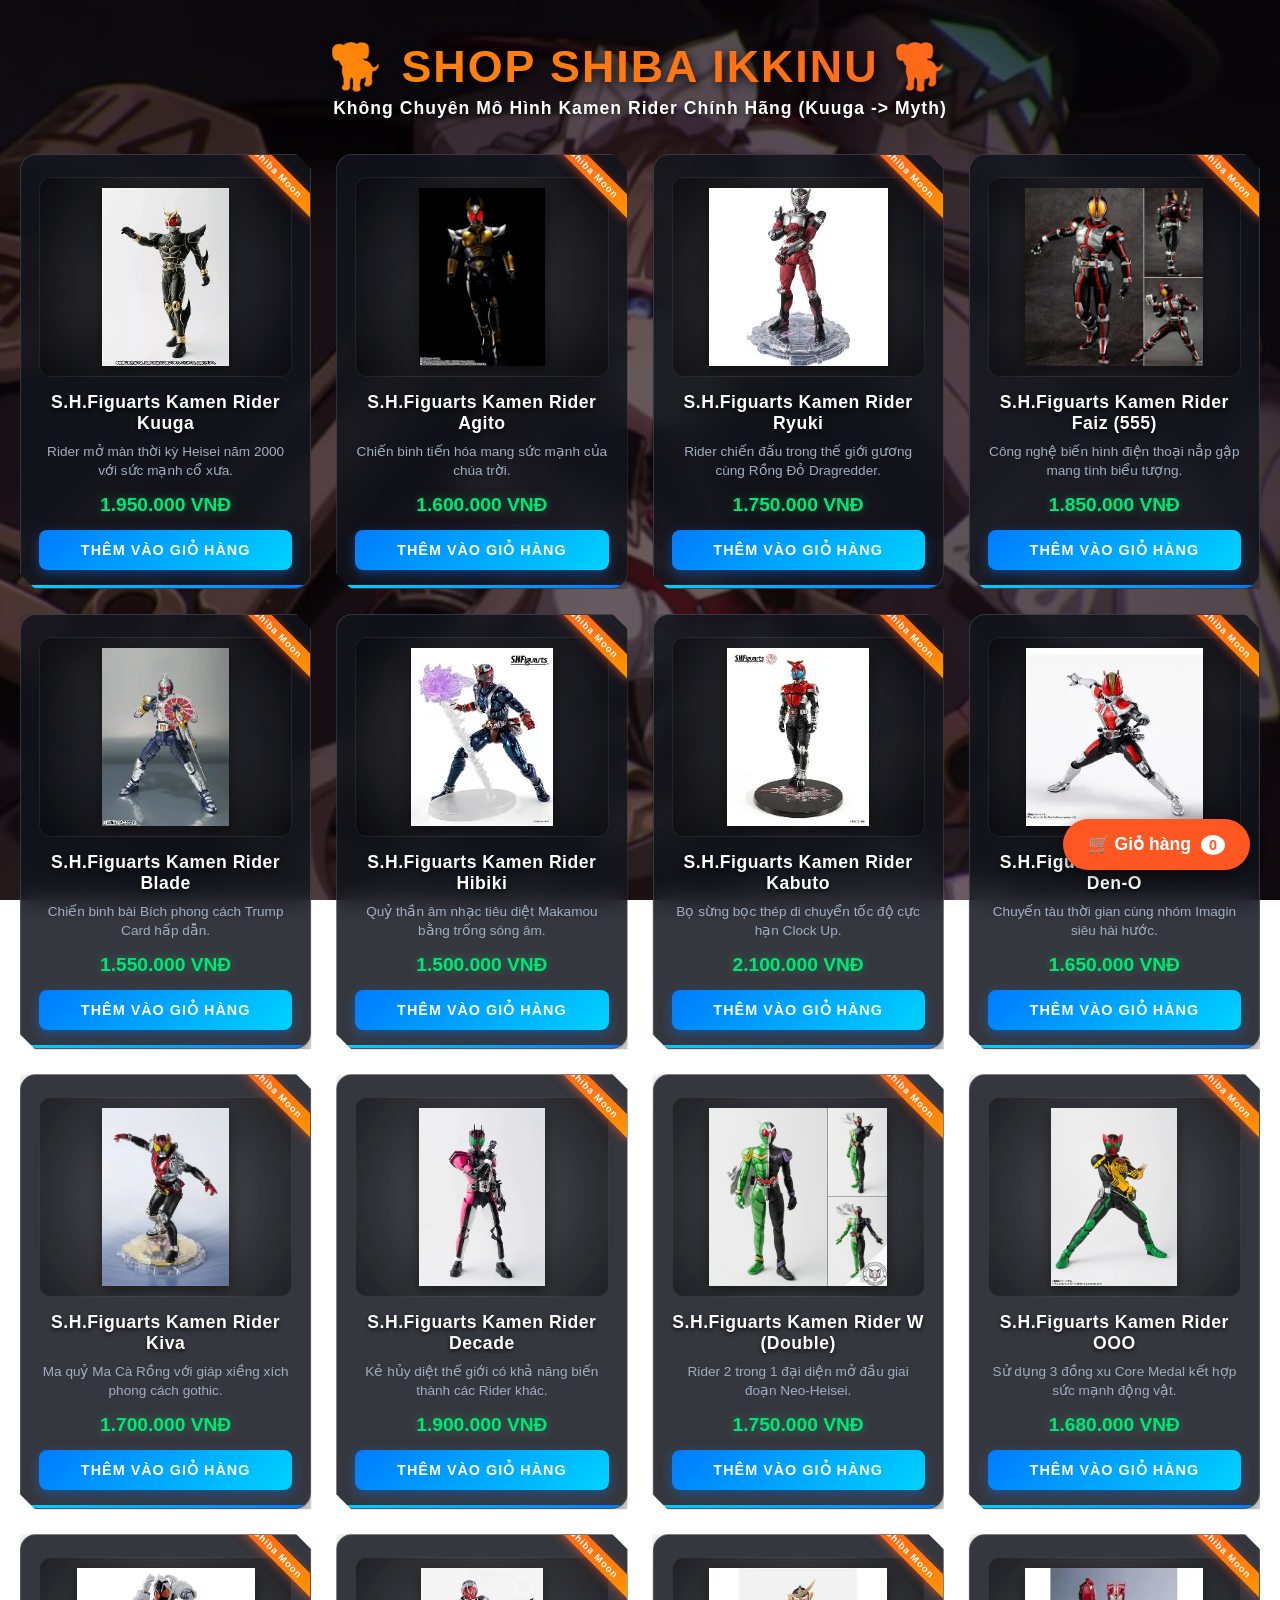
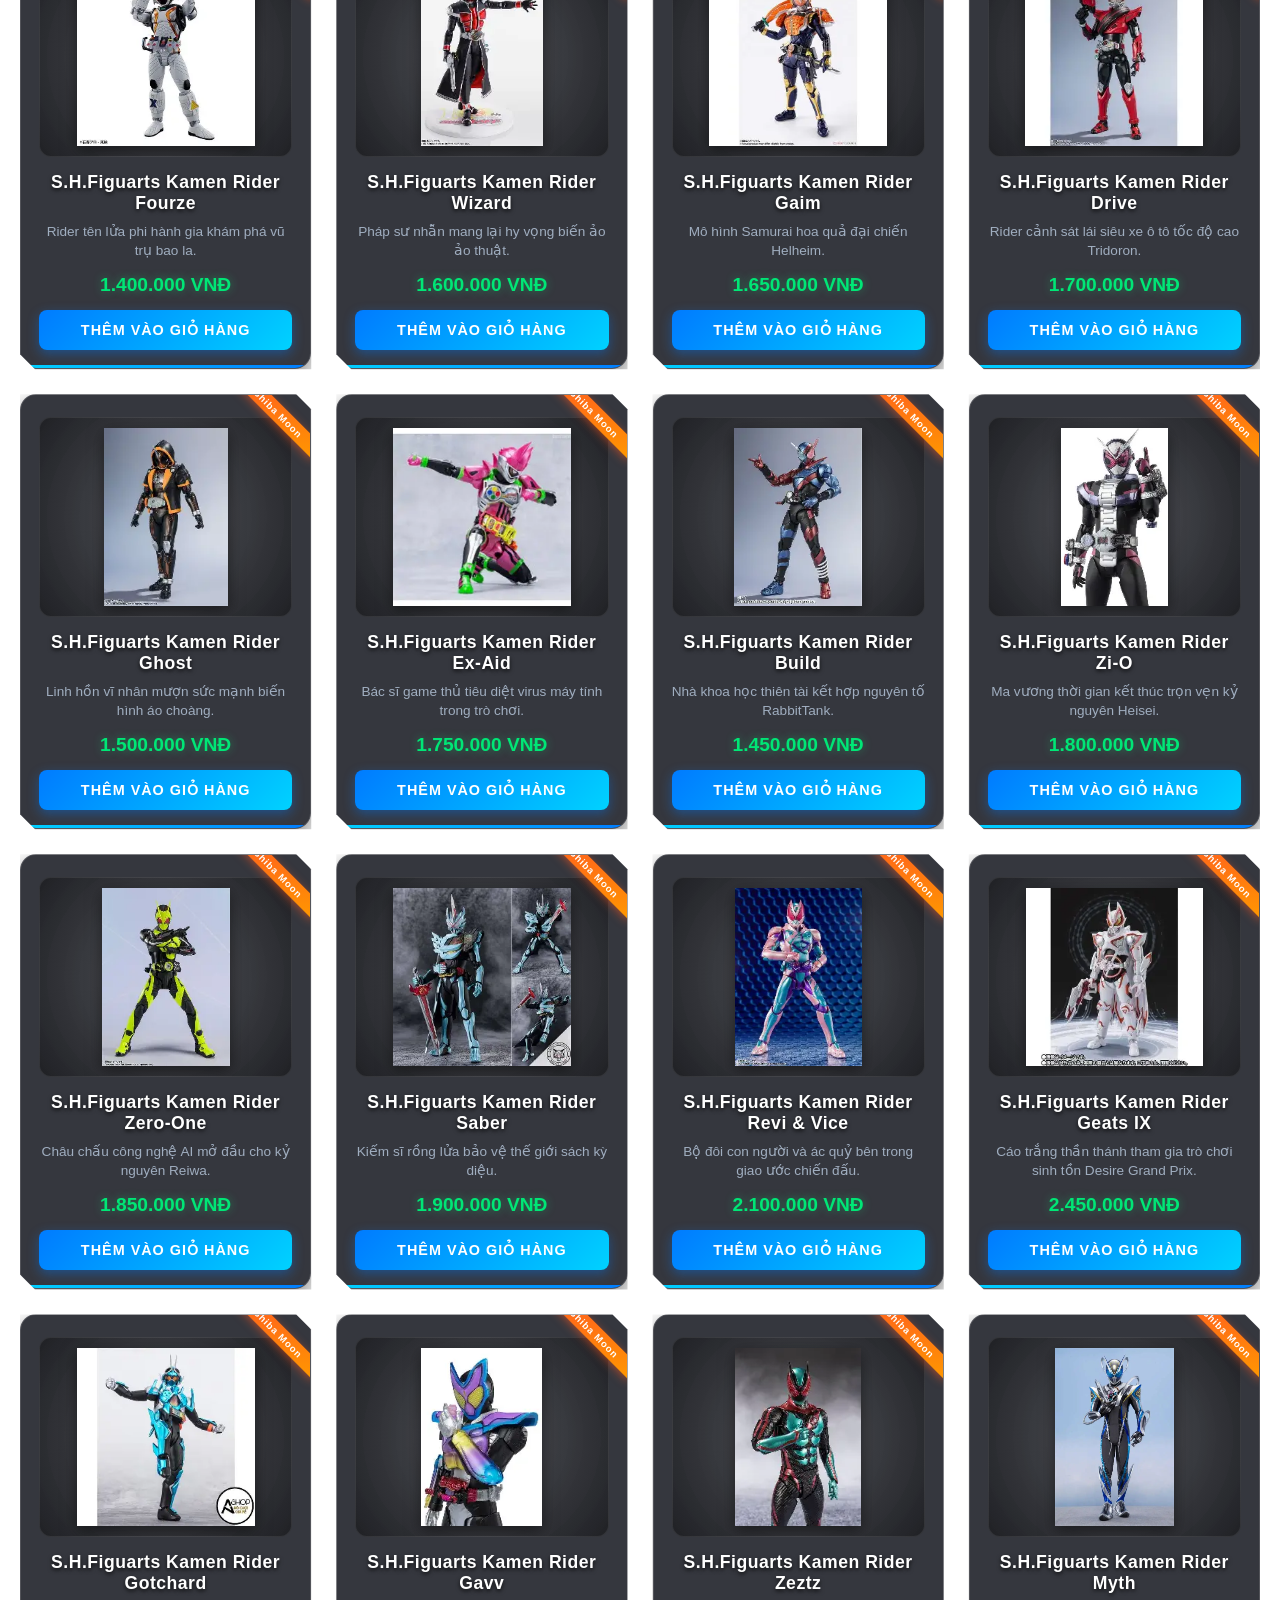
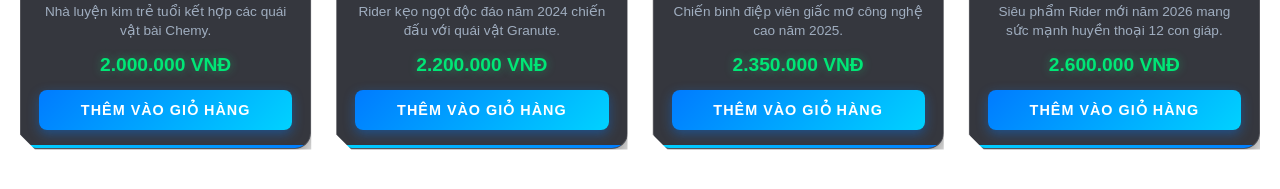
==== commit c260f440: "Update index.html" ====
--- a/index.html
+++ b/index.html
@@ -16,18 +16,13 @@
     body {
       font-family: 'Segoe UI', Tahoma, Geneva, Verdana, sans-serif;
       padding: 40px 20px;
-    }
-
-    /* CSS DÀNH CHO VIDEO NỀN ĐỘNG */
-    .bg-video {
-      position: fixed;
-      right: 0;
-      bottom: 0;
-      min-width: 100%;
-      min-height: 100%;
-      z-index: -1;
-      object-fit: cover;
-      filter: brightness(0.4);
+
+      /* CÀI ĐẶT ẢNH NỀN SANDROIN.PNG */
+      background-image: linear-gradient(rgba(0, 0, 0, 0.5), rgba(0, 0, 0, 0.5)), url('Sandroin.png');
+      background-size: cover;
+      background-position: center;
+      background-attachment: fixed;
+      background-repeat: no-repeat;
     }
 
     /* TRANG TRÍ TIÊU ĐỀ SHOP SHIBA IKKINU */
@@ -94,9 +89,9 @@
       transition: all 0.4s cubic-bezier(0.25, 1, 0.5, 1);
     }
 
-    /* Tag S.H.Figuarts góc thẻ */
+    /* Tag Shiba Moon góc thẻ */
     .product-card::after {
-      content: 'S.H.F';
+      content: 'Shiba Moon';
       position: absolute;
       top: 10px;
       right: -25px;
@@ -374,11 +369,6 @@
   </style>
 </head>
 <body>
-
-  <!-- VIDEO NỀN ĐỘNG -->
-  <video autoplay loop muted playsinline class="bg-video">
-    <source src="background-effect.mp4" type="video/mp4">
-  </video>
 
   <!-- TIÊU ĐỀ SHOP SHIBA IKKINU -->
   <div class="shop-header">
